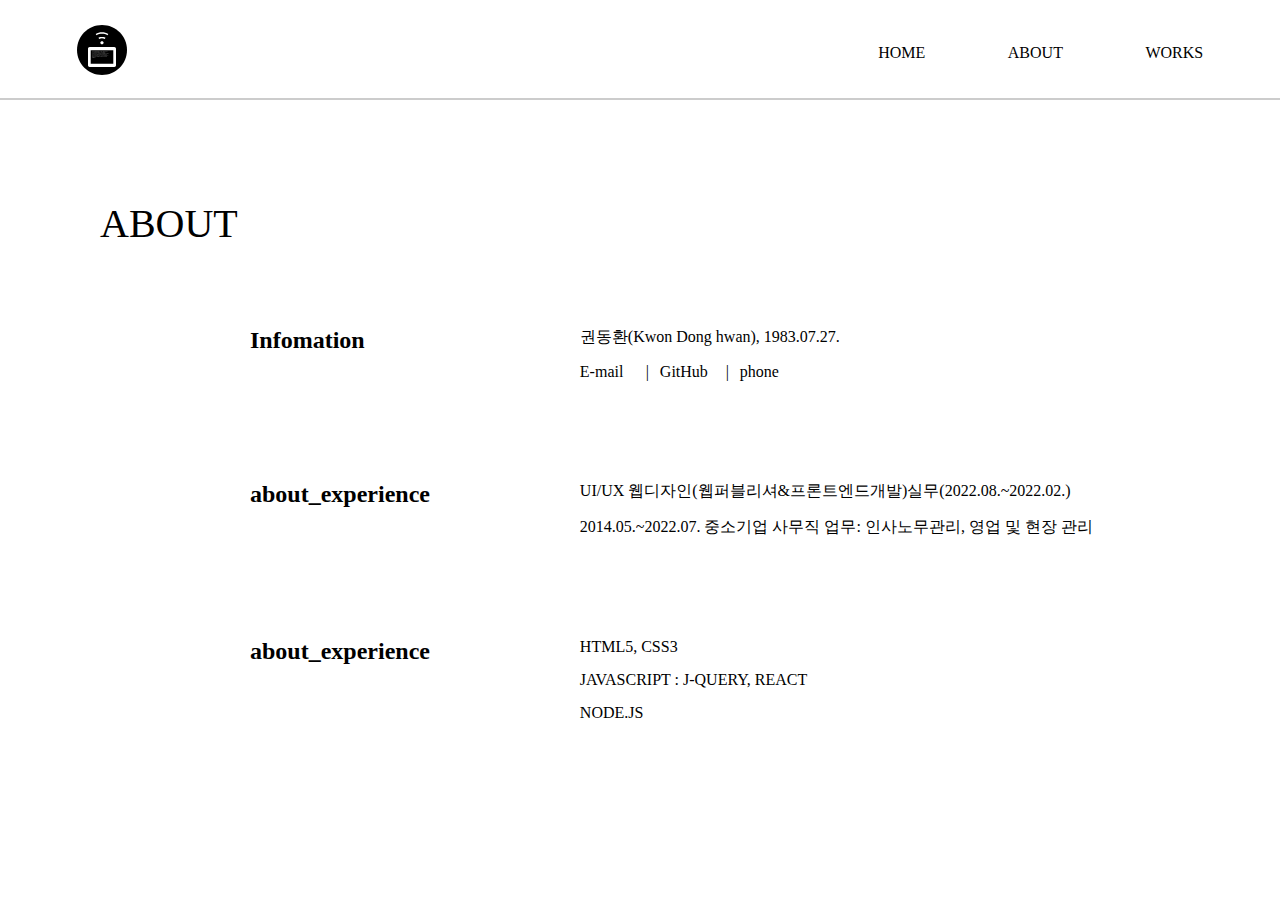
==== about.htm @ 34c5d124 "Add files via upload" ====
<!DOCTYPE html>
<html lang="en">
<head>
    <meta charset="UTF-8">
    <meta http-equiv="X-UA-Compatible" content="IE=edge">
    <meta name="viewport" content="width=device-width, initial-scale=1.0">
    <title>Document</title>
    <link rel="stylesheet" href="./css/style.css">
    <link rel="stylesheet" href="./css/about.css">
</head>
<body>
    <div class="container">
        <div class="header"></div>
        <div class="about_main">
            <h1>ABOUT</h1>
            <div class="about_info about_details">
                <h2>Infomation</h2>
                <ul class="about_details_text">
                    <li>권동환(Kwon Dong hwan), 1983.07.27.</li>
                    <li class="about_details_link"><a href="mailto:z9in21@naver.com">E-mail</a></li>
                    <span class="about_details_link_span">|</span>
                    <li class="about_details_link"><a href="https://github.com/z9in" target="_blank" >GitHub</a></li>
                    <span class="about_details_link_span">|</span>
                    <li class="about_details_link"><a href="tel:010-8618-0735">phone</a></li>
                </ul>         
            </div>
            <div class="about_experience about_details">
                <h2>about_experience</h2>
                <ul class="about_details_text">
                    <li>UI/UX 웹디자인(웹퍼블리셔&프론트엔드개발)실무(2022.08.~2022.02.)</li>
                    <li>2014.05.~2022.07. 중소기업 사무직 업무: 인사노무관리, 영업 및 현장 관리</li>
                </ul>   
            </div>
            <div class="about_skills about_details">
                <h2>about_experience</h2>
                <ul class="about_details_text">
                    <li>HTML5, CSS3</li>
                    <li>JAVASCRIPT : J-QUERY, REACT</li>
                    <li>NODE.JS</li>
                </ul>             
            </div>
            
        </div>
    </div>
    <script src="./js/header.js"></script>
</body>
</html>
---- css/style.css ----
* {
    margin: 0;
    padding: 0;
    box-sizing: border-box;
}
body {
    width: 100vw;
    height: 100vh;
}
ul {
    list-style-type: none;
}
a {
    text-decoration: none;
    color: black;
}

.container {
    max-width: 1520px;
    height: 100%;
    margin: 0 auto;
}

/* header */
header {
    width: 100%;
    height: 100px;
    background-color: white;
    border-bottom: 2px solid #ccc;
    position: relative;
    left: 0;
    top: 0;
}

header h1 {
    position: absolute;
    left: 6%;
    top: 25%;
}

header nav {
    position: absolute;
    width: 325px;
    height: 20px;
    right: 6%;
    top: 45%;
    display: flex;
    flex-wrap: wrap;
    justify-content: flex-end;
}

header nav > .depth1 {
    width: 100%;
    height: 100%;
    display: flex;
    justify-content: space-between;
    /* align-items: center; */
}

header nav .depth1 > li a {
    font-size: 16px;
    font-weight: 400;
}
header nav .depth1 > li:hover > a {
    font-weight: 800;
}

header nav .nav_works {
    position: relative;
}

header nav .depth2 {
    /* outline: 1px solid red; */
    width: 160px;
    position: absolute;
    right: 0;
    max-height: 0;
    justify-self: flex-end;
    display: flex;
    justify-content: space-around;
    align-items: center;
    overflow: hidden;
    margin-top: 60px;
}

header nav .depth2 li:hover a {
    font-weight: 700;
}

header nav .nav_works:hover {
    height: 130px;
    /* background-color: red; */
}

header nav .nav_works:hover .depth2 {
    max-height: 100px;
    /* background-color: #ccc; */
}
---- css/about.css ----
/* ABOUT.CSS */
.about_main {
    width: 100%;
    height: calc(100% - 100px);
    padding-top: 100px;
    padding-left: 100px;
}
.about_main h1 {
    font-size: 40px;
    font-weight: 400;
    margin-bottom: 80px;
}
.about_main .about_details {
    /* outline: 1px solid red; */
    padding-left: 150px;
    display: flex;
}
.about_main .about_details h2 {
    width: 210px;
    height: 46px;
    margin-right: 133px;
}
.about_main .about_details .about_details_text {
    width: 747px;
    margin-bottom: 85px;
    display: flex;
    flex-wrap: wrap;
    justify-content: flex-start;
}
/* .about_main .about_details .about_details_text {
    width: 100%;
} */
.about_main .about_details .about_details_text li {
    width: 100%;
    margin-bottom: 15px;
}
.about_main .about_info .about_details_text .about_details_link {
    width: 55px;
    /* text-align: center; */
    /* outline: 1px solid red; */

}
.about_main .about_info .about_details_text .about_details_link_span {
    width: 25px;
    text-align: center;
    /* outline: 1px solid red; */

}

.about_main .about_info .about_details_text li:first-child {
    width: 100%;
    text-align: left;
}
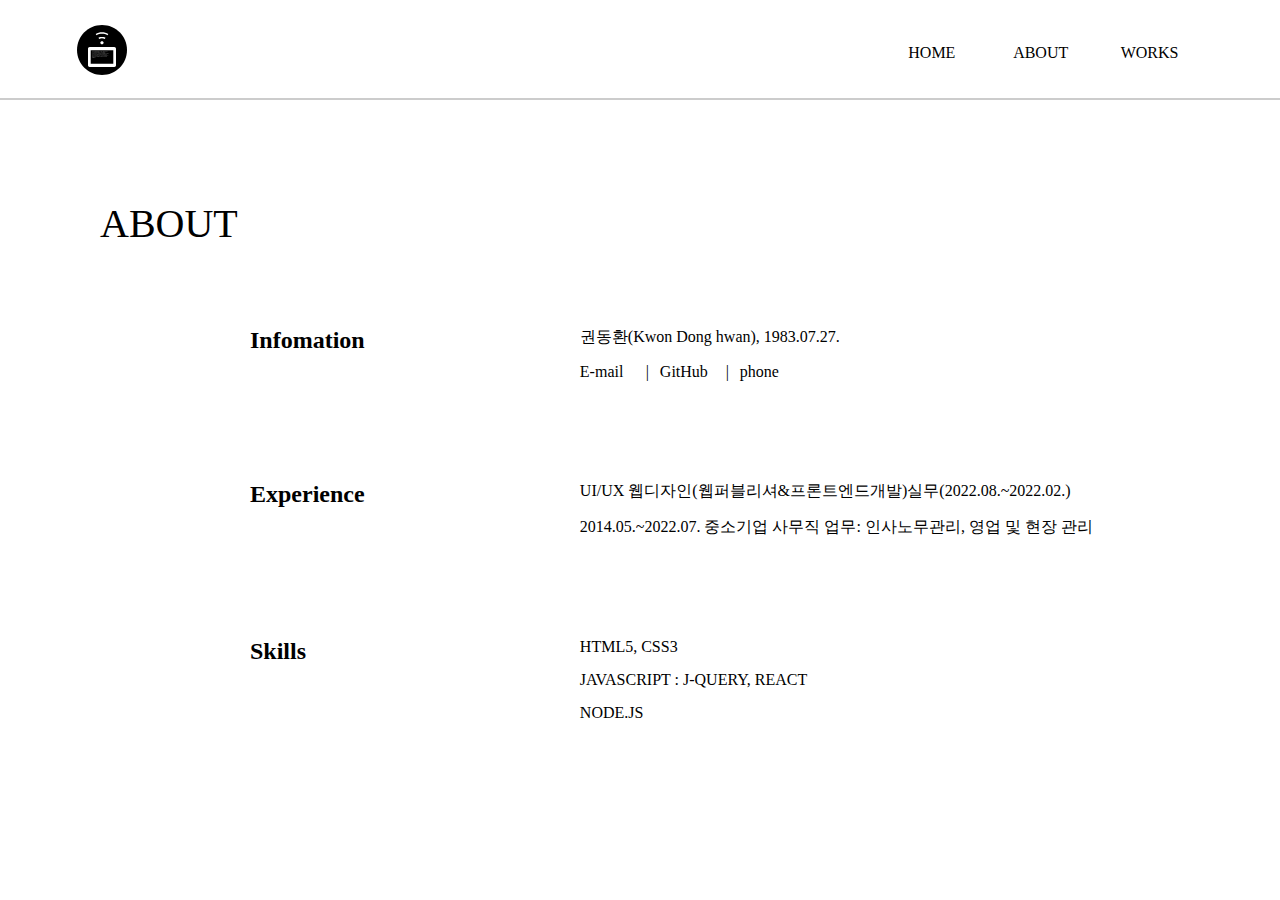
==== commit 097e8710: "모바일 버전 업로드" ====
--- a/about.htm
+++ b/about.htm
@@ -5,7 +5,8 @@
     <meta http-equiv="X-UA-Compatible" content="IE=edge">
     <meta name="viewport" content="width=device-width, initial-scale=1.0">
     <title>Document</title>
-    <link rel="stylesheet" href="./css/style.css">
+    <link rel="stylesheet" href="./css/style.css" media="all and (min-width:768px)">
+    <link rel="stylesheet" href="./css/style_mobile.css" media="all and (max-width:768px)">
     <link rel="stylesheet" href="./css/about.css">
 </head>
 <body>
@@ -19,20 +20,24 @@
                     <li>권동환(Kwon Dong hwan), 1983.07.27.</li>
                     <li class="about_details_link"><a href="mailto:z9in21@naver.com">E-mail</a></li>
                     <span class="about_details_link_span">|</span>
-                    <li class="about_details_link"><a href="https://github.com/z9in" target="_blank" >GitHub</a></li>
+                    <li class="about_details_link">
+                      <a href="https://github.com/z9in" target="_blank">
+                        GitHub
+                      </a>
+                    </li>
                     <span class="about_details_link_span">|</span>
                     <li class="about_details_link"><a href="tel:010-8618-0735">phone</a></li>
                 </ul>         
             </div>
             <div class="about_experience about_details">
-                <h2>about_experience</h2>
+                <h2>Experience</h2>
                 <ul class="about_details_text">
                     <li>UI/UX 웹디자인(웹퍼블리셔&프론트엔드개발)실무(2022.08.~2022.02.)</li>
                     <li>2014.05.~2022.07. 중소기업 사무직 업무: 인사노무관리, 영업 및 현장 관리</li>
                 </ul>   
             </div>
             <div class="about_skills about_details">
-                <h2>about_experience</h2>
+                <h2>Skills</h2>
                 <ul class="about_details_text">
                     <li>HTML5, CSS3</li>
                     <li>JAVASCRIPT : J-QUERY, REACT</li>
--- a/css/style.css
+++ b/css/style.css
@@ -16,9 +16,11 @@
 }
 
 .container {
-    max-width: 1520px;
+    width: 100%;
     height: 100%;
     margin: 0 auto;
+    padding-top: 100px;
+    /* position: relative; */
 }
 
 /* header */
@@ -27,9 +29,10 @@
     height: 100px;
     background-color: white;
     border-bottom: 2px solid #ccc;
-    position: relative;
-    left: 0;
+    position: fixed;
+    left: calc(50%-1520px/2);
     top: 0;
+    /* outline: 1px solid red; */
 }
 
 header h1 {
@@ -57,6 +60,12 @@
     /* align-items: center; */
 }
 
+header nav .depth1 > li{
+    /* outline: 1px solid red; */
+    width: 33%;
+    text-align: center;
+}
+
 header nav .depth1 > li a {
     font-size: 16px;
     font-weight: 400;
@@ -73,14 +82,14 @@
     /* outline: 1px solid red; */
     width: 160px;
     position: absolute;
-    right: 0;
+    left: -30px;
     max-height: 0;
     justify-self: flex-end;
     display: flex;
     justify-content: space-around;
     align-items: center;
     overflow: hidden;
-    margin-top: 60px;
+    margin-top: 40px;
 }
 
 header nav .depth2 li:hover a {
@@ -89,10 +98,12 @@
 
 header nav .nav_works:hover {
     height: 130px;
-    /* background-color: red; */
 }
 
 header nav .nav_works:hover .depth2 {
     max-height: 100px;
     /* background-color: #ccc; */
 }
+header > img {
+    display: none;
+}--- a/css/style_mobile.css
+++ b/css/style_mobile.css
@@ -0,0 +1,95 @@
+* {
+    margin: 0;
+    padding: 0;
+    box-sizing: border-box;
+}
+body {
+    width: 100vw;
+    height: 100vh;
+}
+ul {
+    list-style-type: none;
+}
+a {
+    text-decoration: none;
+    color: black;
+}
+
+.container {
+    width: 100%;
+    height: 100%;
+    margin: 0 auto;
+    padding-top: 100px;
+    /* outline: 1PX solid red; */
+    /* position: relative; */
+}
+
+/* header */
+header {
+    width: 100%;
+    height: 100px;
+    background-color: white;
+    border-bottom: 2px solid #ccc;
+    position: fixed;
+    top: 0;
+}
+
+header h1 {
+    position: absolute;
+    left: 6%;
+    top: 25%;
+}
+
+header > img {
+    position: absolute;
+    right: 8%;
+    top: 34%;
+}
+
+header nav {
+    display: flex;
+    background-color: white;
+    position: absolute;
+    top: 100px;
+    width: 100%;
+    height: calc(100vh - 100px);
+    outline: 1px solid red;
+}
+header nav .depth1 {
+    width: 100%;
+    height: 100%;
+    /* display: flex;
+    flex-wrap: wrap; */
+}
+header nav .depth1 > li {
+    /* outline: 1px solid red; */
+    width: 100%;
+    height: 10%;
+    padding-top: 18px;
+    border-bottom: 2px solid #ccc;
+}
+header nav .depth1 li > a{
+    margin-left: 15px;
+}
+header nav .depth2 {
+    /* outline: 1px solid red; */
+    margin-top: 25px;
+    height: 0px;
+    display: flex;
+    flex-direction: column;
+    justify-content: space-between;
+    overflow: hidden;
+}
+header nav .depth2 > li {
+    width: 100%;
+    height: 50%;
+    padding-top: 7px;
+    border-bottom: 2px solid #ccc ;
+}
+header nav .depth1 .nav_works:hover > .depth2 {
+    height: 80px;
+}
+
+header nav {
+    display: none;
+}--- a/css/about.css
+++ b/css/about.css
@@ -1,53 +1,117 @@
 /* ABOUT.CSS */
-.about_main {
-    width: 100%;
-    height: calc(100% - 100px);
-    padding-top: 100px;
-    padding-left: 100px;
+@media screen and (min-width:768px) {
+    .about_main {
+        width: 100%;
+        height: calc(100% - 100px);
+        padding-top: 100px;
+        padding-left: 100px;
+    }
+    .about_main h1 {
+        font-size: 40px;
+        font-weight: 400;
+        margin-bottom: 80px;
+    }
+    .about_main .about_details {
+        /* outline: 1px solid red; */
+        padding-left: 150px;
+        display: flex;
+    }
+    .about_main .about_details h2 {
+        width: 210px;
+        height: 46px;
+        margin-right: 133px;
+    }
+    .about_main .about_details .about_details_text {
+        width: 747px;
+        margin-bottom: 85px;
+        display: flex;
+        flex-wrap: wrap;
+        justify-content: flex-start;
+    }
+    /* .about_main .about_details .about_details_text {
+        width: 100%;
+    } */
+    .about_main .about_details .about_details_text li {
+        width: 100%;
+        margin-bottom: 15px;
+    }
+    .about_main .about_info .about_details_text .about_details_link {
+        width: 55px;
+        /* text-align: center; */
+        /* outline: 1px solid red; */
+    
+    }
+    .about_main .about_info .about_details_text .about_details_link_span {
+        width: 25px;
+        text-align: center;
+        /* outline: 1px solid red; */
+    
+    }
+    
+    .about_main .about_info .about_details_text li:first-child {
+        width: 100%;
+        text-align: left;
+    }
 }
-.about_main h1 {
-    font-size: 40px;
-    font-weight: 400;
-    margin-bottom: 80px;
-}
-.about_main .about_details {
-    /* outline: 1px solid red; */
-    padding-left: 150px;
-    display: flex;
-}
-.about_main .about_details h2 {
-    width: 210px;
-    height: 46px;
-    margin-right: 133px;
-}
-.about_main .about_details .about_details_text {
-    width: 747px;
-    margin-bottom: 85px;
-    display: flex;
-    flex-wrap: wrap;
-    justify-content: flex-start;
-}
-/* .about_main .about_details .about_details_text {
-    width: 100%;
-} */
-.about_main .about_details .about_details_text li {
-    width: 100%;
-    margin-bottom: 15px;
-}
-.about_main .about_info .about_details_text .about_details_link {
-    width: 55px;
-    /* text-align: center; */
-    /* outline: 1px solid red; */
-
-}
-.about_main .about_info .about_details_text .about_details_link_span {
-    width: 25px;
-    text-align: center;
-    /* outline: 1px solid red; */
-
+@media screen and (max-width:768px) {
+    .about_main {
+        width: 100%;
+        /* height: calc(100vh - 100px); */
+        padding: 20px;
+        /* padding-top: 0px; */
+         /* outline: 1px solid red; */
+        
+    }
+    .about_main h1 {
+        font-size: 30px;
+        font-weight: 400;
+        margin-bottom: 15px;
+    }
+    .about_main .about_details {
+        /* outline: 1px solid red; */
+        padding: 10px;
+        height: 30%;
+        /* display: flex; */
+        /* flex-direction: column; */
+    }
+    .about_main .about_details h2 {
+        /* outline: 1px solid red; */
+        width: 210px;
+        margin-bottom: 10px;
+        /* height: 46px; */
+        
+    }
+    .about_main .about_details .about_details_text {
+        /* outline: 1px solid red; */
+        width: 100%;
+        padding-left: 10px;
+        /* margin-bottom: px; */
+        display: flex;
+        flex-wrap: wrap;
+        justify-content: flex-start;
+    }
+    .about_main .about_details .about_details_text {
+        width: 100%;
+    }
+    .about_main .about_details .about_details_text li {
+        width: 100%;
+        margin-bottom: 10px;
+        /* outline: 1px solid red; */
+    }
+    .about_main .about_info .about_details_text .about_details_link {
+        width: 55px;
+        /* text-align: center; */
+    }
+    .about_main .about_info .about_details_text .about_details_link_span {
+        width: 25px;
+        text-align: center;
+        /* outline: 1px solid red; */
+    
+    }
+    
+    .about_main .about_info .about_details_text li:first-child {
+        width: 100%;
+        text-align: left;
+    }
 }
 
-.about_main .about_info .about_details_text li:first-child {
-    width: 100%;
-    text-align: left;
-}
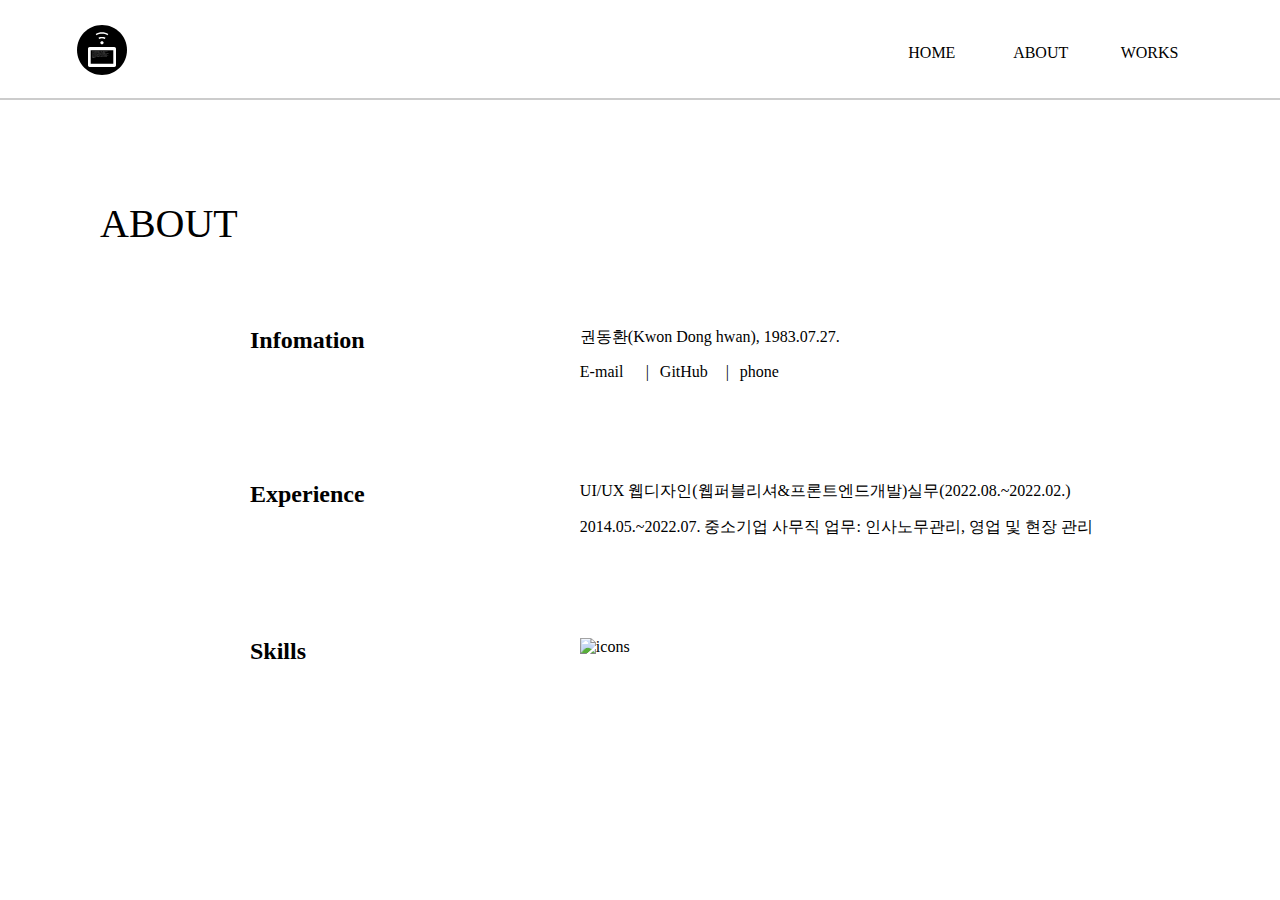
==== commit cb429553: "Update about.htm" ====
--- a/about.htm
+++ b/about.htm
@@ -39,9 +39,18 @@
             <div class="about_skills about_details">
                 <h2>Skills</h2>
                 <ul class="about_details_text">
-                    <li>HTML5, CSS3</li>
-                    <li>JAVASCRIPT : J-QUERY, REACT</li>
-                    <li>NODE.JS</li>
+                    <li>
+              <img
+                src="https://skillicons.dev/icons?i=figma,html,css,js,jquery"
+                alt="icons"
+              />
+            </li>
+            <li>
+              <img
+                src="https://skillicons.dev/icons?i=react,nodejs,express,sqlite"
+                alt=""
+              />
+            </li>
                 </ul>             
             </div>
             
@@ -49,4 +58,4 @@
     </div>
     <script src="./js/header.js"></script>
 </body>
-</html>+</html>
--- a/css/style.css
+++ b/css/style.css
@@ -1,109 +1,106 @@
 * {
-    margin: 0;
-    padding: 0;
-    box-sizing: border-box;
+  margin: 0;
+  padding: 0;
+  box-sizing: border-box;
 }
 body {
-    width: 100vw;
-    height: 100vh;
+  width: 100vw;
+  height: 100vh;
 }
 ul {
-    list-style-type: none;
+  list-style-type: none;
 }
 a {
-    text-decoration: none;
-    color: black;
+  text-decoration: none;
+  color: black;
 }
 
 .container {
-    width: 100%;
-    height: 100%;
-    margin: 0 auto;
-    padding-top: 100px;
-    /* position: relative; */
+  max-width: 1520px;
+  height: 100%;
+  margin: 0 auto;
+  /* position: relative; */
 }
 
 /* header */
 header {
-    width: 100%;
-    height: 100px;
-    background-color: white;
-    border-bottom: 2px solid #ccc;
-    position: fixed;
-    left: calc(50%-1520px/2);
-    top: 0;
-    /* outline: 1px solid red; */
+  width: 100%;
+  height: 100px;
+  background-color: white;
+  border-bottom: 2px solid #ccc;
+  position: relative;
+  /* outline: 1px solid red; */
 }
 
 header h1 {
-    position: absolute;
-    left: 6%;
-    top: 25%;
+  position: absolute;
+  left: 6%;
+  top: 25%;
 }
 
 header nav {
-    position: absolute;
-    width: 325px;
-    height: 20px;
-    right: 6%;
-    top: 45%;
-    display: flex;
-    flex-wrap: wrap;
-    justify-content: flex-end;
+  position: absolute;
+  width: 325px;
+  height: 20px;
+  right: 6%;
+  top: 45%;
+  display: flex;
+  flex-wrap: wrap;
+  justify-content: flex-end;
 }
 
 header nav > .depth1 {
-    width: 100%;
-    height: 100%;
-    display: flex;
-    justify-content: space-between;
-    /* align-items: center; */
+  width: 100%;
+  height: 100%;
+  display: flex;
+  justify-content: space-between;
+  /* align-items: center; */
 }
 
-header nav .depth1 > li{
-    /* outline: 1px solid red; */
-    width: 33%;
-    text-align: center;
+header nav .depth1 > li {
+  /* outline: 1px solid red; */
+  width: 33%;
+  text-align: center;
 }
 
 header nav .depth1 > li a {
-    font-size: 16px;
-    font-weight: 400;
+  font-size: 16px;
+  font-weight: 400;
 }
 header nav .depth1 > li:hover > a {
-    font-weight: 800;
+  font-weight: 800;
 }
 
 header nav .nav_works {
-    position: relative;
+  position: relative;
 }
 
 header nav .depth2 {
-    /* outline: 1px solid red; */
-    width: 160px;
-    position: absolute;
-    left: -30px;
-    max-height: 0;
-    justify-self: flex-end;
-    display: flex;
-    justify-content: space-around;
-    align-items: center;
-    overflow: hidden;
-    margin-top: 40px;
+  /* outline: 1px solid red; */
+  width: 160px;
+  position: absolute;
+  left: -30px;
+  max-height: 0;
+  justify-self: flex-end;
+  display: flex;
+  justify-content: space-around;
+  align-items: center;
+  overflow: hidden;
+  margin-top: 40px;
 }
 
 header nav .depth2 li:hover a {
-    font-weight: 700;
+  font-weight: 700;
 }
 
 header nav .nav_works:hover {
-    height: 130px;
+  height: 130px;
 }
 
 header nav .nav_works:hover .depth2 {
-    max-height: 100px;
-    /* background-color: #ccc; */
+  max-height: 100px;
+  /* background-color: #ccc; */
 }
 header > img {
-    display: none;
-}+  display: none;
+}
--- a/css/style_mobile.css
+++ b/css/style_mobile.css
@@ -19,7 +19,6 @@
     width: 100%;
     height: 100%;
     margin: 0 auto;
-    padding-top: 100px;
     /* outline: 1PX solid red; */
     /* position: relative; */
 }
@@ -30,8 +29,7 @@
     height: 100px;
     background-color: white;
     border-bottom: 2px solid #ccc;
-    position: fixed;
-    top: 0;
+    position: relative;
 }
 
 header h1 {
@@ -53,7 +51,7 @@
     top: 100px;
     width: 100%;
     height: calc(100vh - 100px);
-    outline: 1px solid red;
+    z-index: 10;
 }
 header nav .depth1 {
     width: 100%;
@@ -92,4 +90,4 @@
 
 header nav {
     display: none;
-}+}
